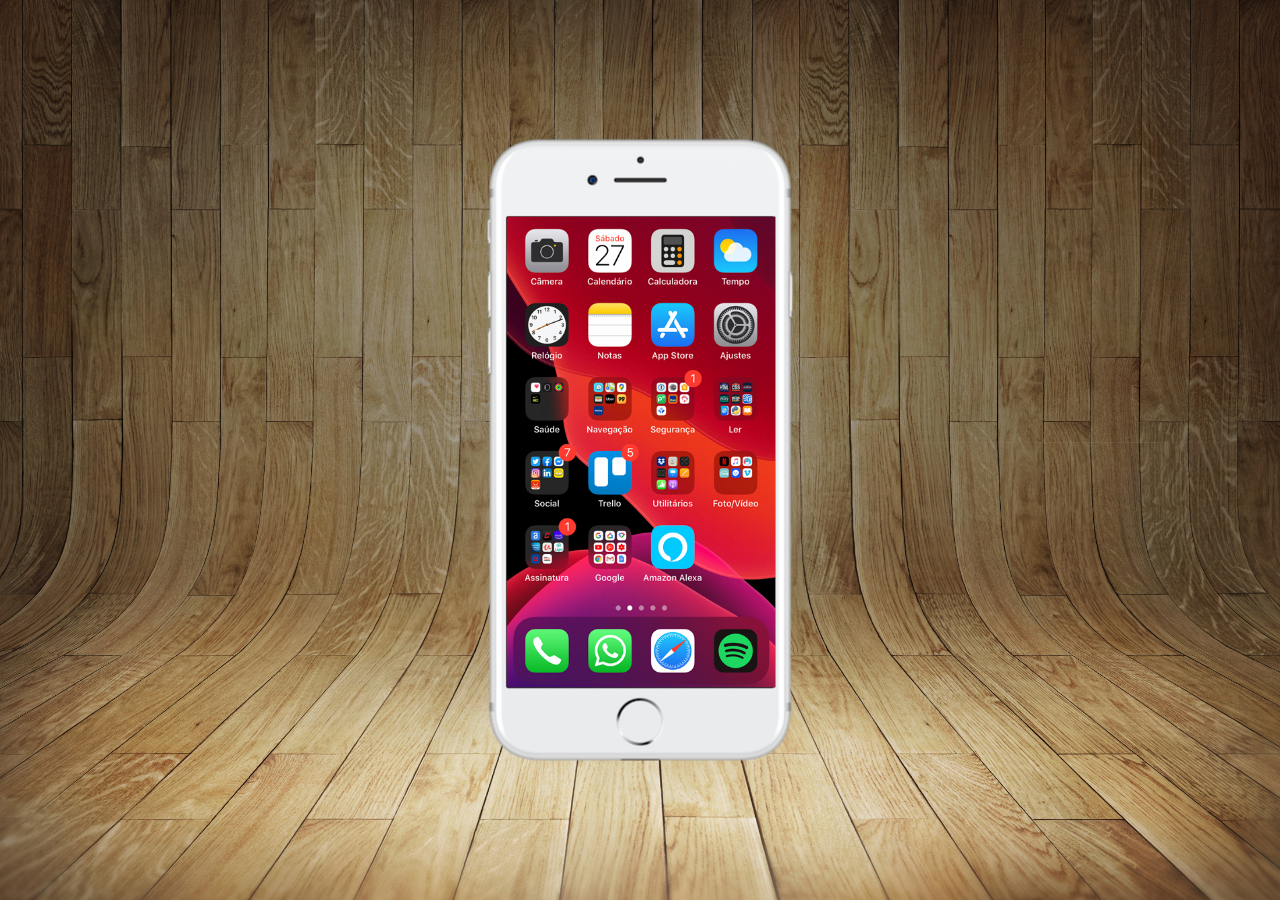
==== index.html @ d9c6c690 "criei tela home" ====
<!DOCTYPE html>
<html lang="pt-br">
<head>
    <meta charset="UTF-8">
    <meta http-equiv="X-UA-Compatible" content="IE=edge">
    <meta name="viewport" content="width=device-width, initial-scale=1.0">
    <link rel="shortcut icon" href="favicon1.ico" type="image/x-icon">
    <title>Projeto Rede Sociais</title>
    <link rel="stylesheet" href="estilos/style.css">
</head>
<body>
    <main>
        <section id="telefone">
            <iframe src="home.html" frameborder="0" name="tela" id="tela"></iframe>

            
        </section>
        <section id="rede-sociais">

        </section>
    </main>
    
    
</body>
</html>
---- estilos/style.css ----
@charset "UTF-8";

*{
    margin: 0px;
    padding: 0px;
    font-family: Arial, Helvetica, sans-serif;
}

html, body {
    height: 100vh;
    width: 100vw;
    background-color: black;
}

body {
    background: url('../imagens/fundo-madeira.jpg') no-repeat top center;
    background-size: cover;
    background-attachment: fixed;
}

main {
    position: relative;
    height: 100vh;    
    
}

section#telefone {
    position: absolute;
    top: 50%;
    left: 50%;
    transform: translate(-50%, -50%);

    height: 627px;
    width: 311px;
    background: url('../imagens/frame-iphone.png') no-repeat;
    
    
}

iframe#tela {
    position: relative;
    top: 80px;
    left: 22px;
    width: 269px;
    height: 471px;
}
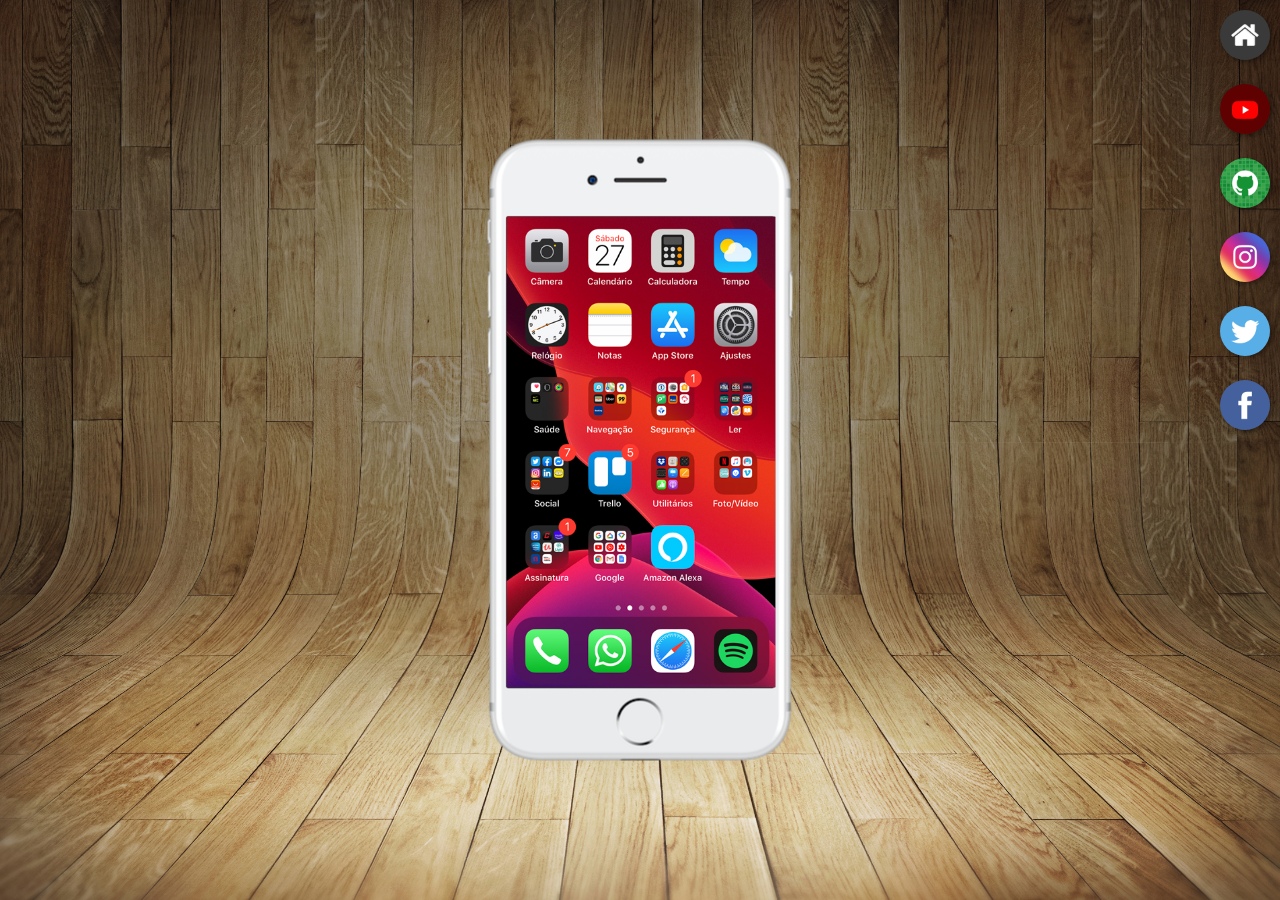
==== commit f55ae8f4: "botoes laterais" ====
--- a/index.html
+++ b/index.html
@@ -11,11 +11,18 @@
 <body>
     <main>
         <section id="telefone">
-            <iframe src="home.html" frameborder="0" name="tela" id="tela"></iframe>
+            <iframe src="home.html" frameborder="0" name="tela" id="tela">Seu navagedor não é compatível com isso</iframe>
 
             
         </section>
-        <section id="rede-sociais">
+        <section id="redes-sociais">
+            <a href="#" target="tela"><img src="imagens/logo-home.jpg" alt="Home"></a><br>
+            <a href="#" target="tela"><img src="imagens/logo-youtube.jpg" alt="Youtube"></a><br>
+            <a href="#" target="tela"><img src="imagens/logo-github.jpg" alt="Github"></a><br>
+            <a href="#" target="tela"><img src="imagens/logo-instagram.jpg" alt="Instagram"></a><br>
+            <a href="#" target="tela"><img src="imagens/logo-twitter.jpg" alt="Twitter"></a><br>
+            <a href="#" target="tela"><img src="imagens/logo-facebook.jpg" alt="Facebook"></a>
+
 
         </section>
     </main>
--- a/estilos/style.css
+++ b/estilos/style.css
@@ -43,4 +43,24 @@
     left: 22px;
     width: 269px;
     height: 471px;
+}
+
+section#redes-sociais {
+    text-align: right;
+}
+
+section#redes-sociais img {
+    width: 50px;
+    height: 50px;
+    margin: 10px;
+    border-radius: 50%;
+    box-shadow: 2px 2px 5px rgba(0, 0, 0, 0.404);
+    box-sizing: border-box;
+}
+
+section#redes-sociais img:hover {
+    border: 2px solid rgba(255, 255, 255, 0.603);
+    transform: translate(-3px, -3px);
+    box-shadow: 5px 5px 10px rgba(0, 0, 0, 0.61);
+    transition: transform .3s;
 }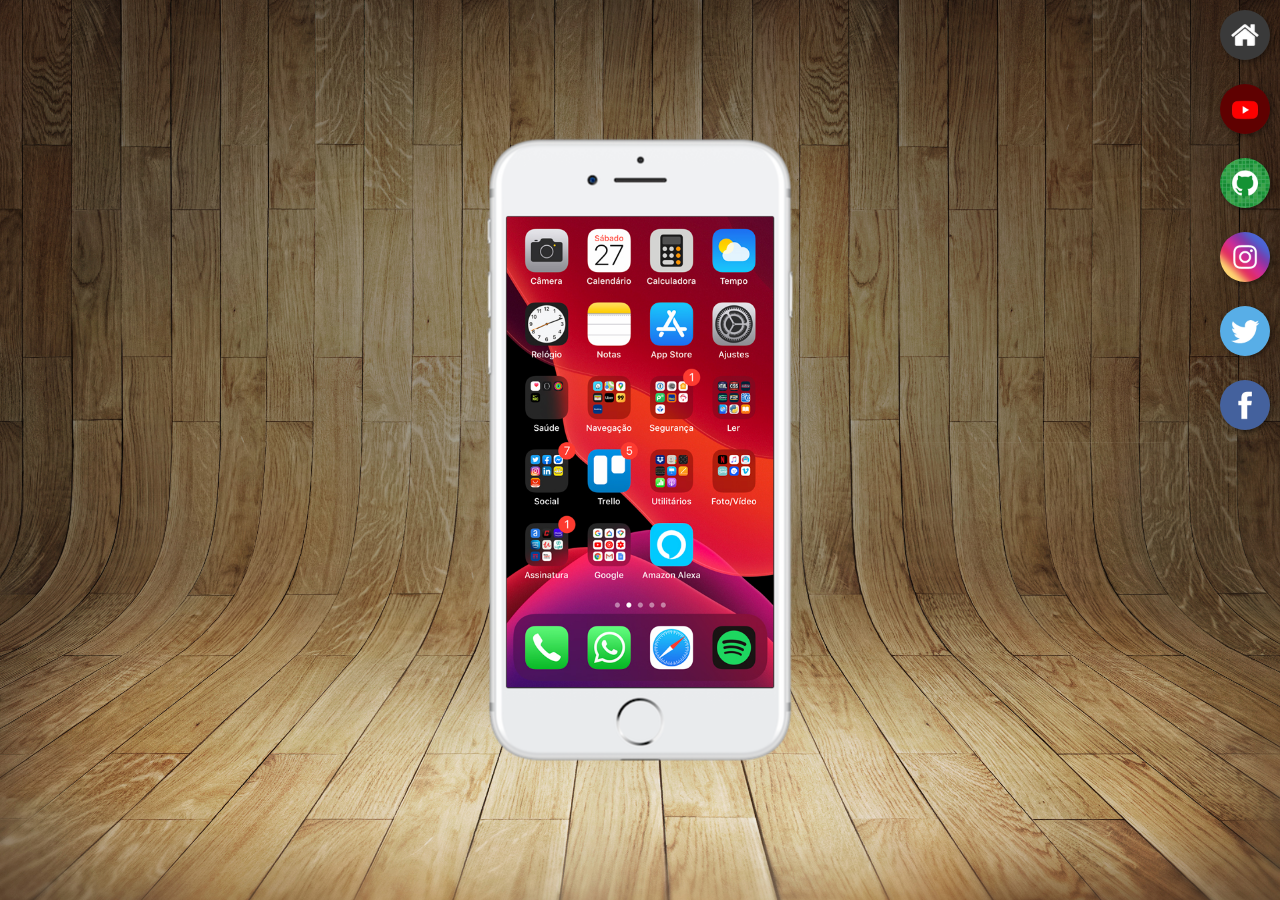
==== commit d6ed7ed0: "fim projeto" ====
--- a/index.html
+++ b/index.html
@@ -16,12 +16,12 @@
             
         </section>
         <section id="redes-sociais">
-            <a href="#" target="tela"><img src="imagens/logo-home.jpg" alt="Home"></a><br>
-            <a href="#" target="tela"><img src="imagens/logo-youtube.jpg" alt="Youtube"></a><br>
-            <a href="#" target="tela"><img src="imagens/logo-github.jpg" alt="Github"></a><br>
-            <a href="#" target="tela"><img src="imagens/logo-instagram.jpg" alt="Instagram"></a><br>
-            <a href="#" target="tela"><img src="imagens/logo-twitter.jpg" alt="Twitter"></a><br>
-            <a href="#" target="tela"><img src="imagens/logo-facebook.jpg" alt="Facebook"></a>
+            <a href="home.html" target="tela"><img src="imagens/logo-home.jpg" alt="Home"></a><br>
+            <a href="youtube.html" target="tela"><img src="imagens/logo-youtube.jpg" alt="Youtube"></a><br>
+            <a href="github.html" target="tela"><img src="imagens/logo-github.jpg" alt="Github"></a><br>
+            <a href="instagram.html" target="tela"><img src="imagens/logo-instagram.jpg" alt="Instagram"></a><br>
+            <a href="twitter.html" target="tela"><img src="imagens/logo-twitter.jpg" alt="Twitter"></a><br>
+            <a href="facebook.html" target="tela"><img src="imagens/logo-facebook.jpg" alt="Facebook"></a>
 
 
         </section>
--- a/estilos/style.css
+++ b/estilos/style.css
@@ -41,7 +41,7 @@
     position: relative;
     top: 80px;
     left: 22px;
-    width: 269px;
+    width: 267px;
     height: 471px;
 }
 
